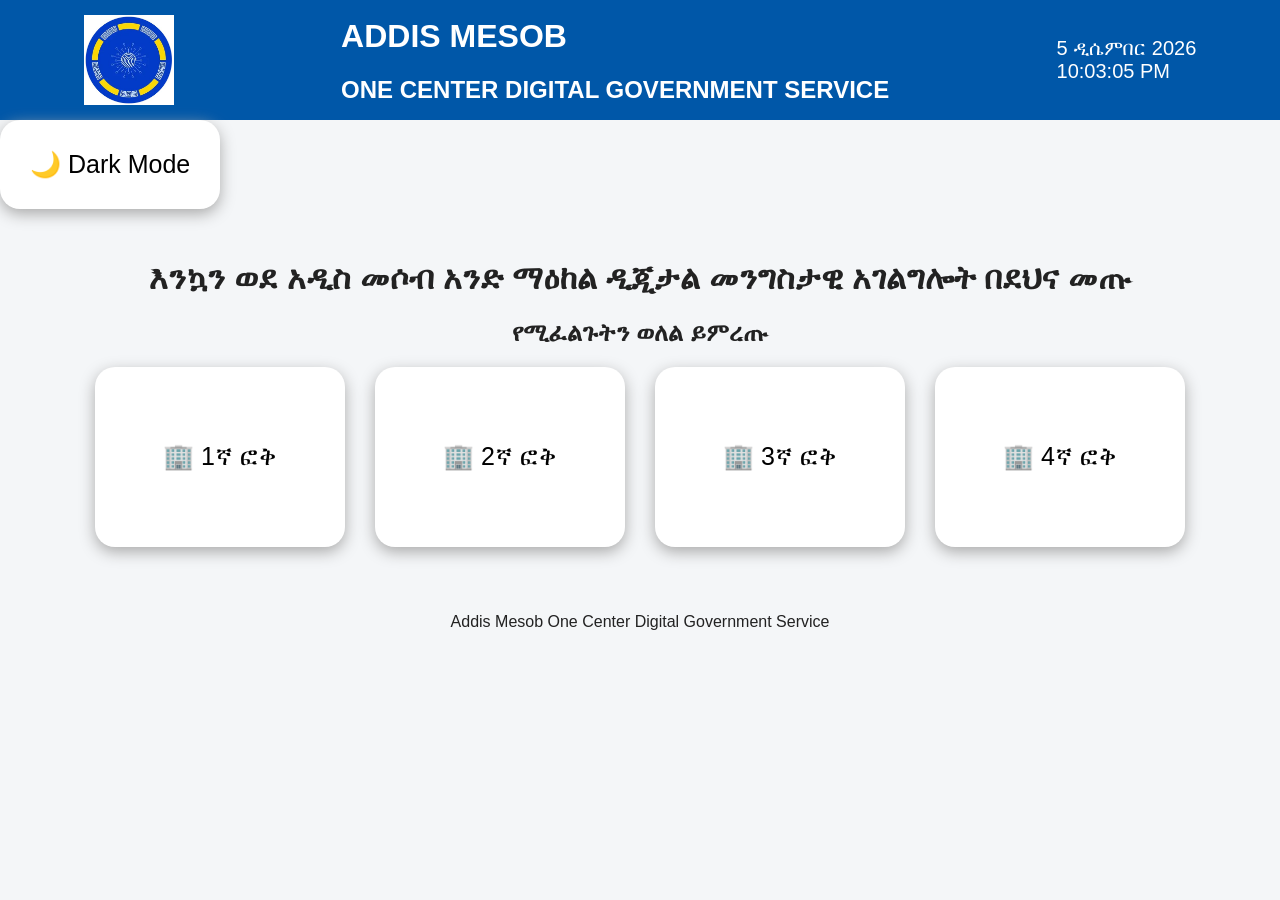
==== index.html @ 669c8709 "First Commit" ====
<!DOCTYPE html>
<html lang="am">
<head>
    <meta charset="UTF-8">
    <meta name="viewport" content="width=device-width, initial-scale=1.0">
    <title>Addis Mesob One Center</title>

    <link rel="stylesheet" href="css/style.css">
</head>

<body>

<div class="header">

    <img src="images/addis-mesob-logo.png" class="logo">

    <div class="title">
        <h1>ADDIS MESOB</h1>
        <h2>ONE CENTER DIGITAL GOVERNMENT SERVICE</h2>
    </div>

    <div class="datetime">
        <div id="date"></div>
        <div id="time"></div>
    </div>

</div>


<div class="mode">
    <button onclick="toggleDarkMode()">🌙 Dark Mode</button>
</div>


<div class="container">

    <h1 class="welcome">
        እንኳን ወደ አዲስ መሶብ አንድ ማዕከል ዲጂታል መንግስታዊ አገልግሎት በደህና መጡ
    </h1>


    <h2>
        የሚፈልጉትን ወለል ይምረጡ
    </h2>


    <div class="floor-buttons">


        <button onclick="openFloor(1)">
            🏢
            <span>1ኛ ፎቅ</span>
        </button>


        <button onclick="openFloor(2)">
            🏢
            <span>2ኛ ፎቅ</span>
        </button>


        <button onclick="openFloor(3)">
            🏢
            <span>3ኛ ፎቅ</span>
        </button>


        <button onclick="openFloor(4)">
            🏢
            <span>4ኛ ፎቅ</span>
        </button>


    </div>


</div>



<footer>

    <p>
        Addis Mesob One Center Digital Government Service
    </p>

</footer>



<script>


function openFloor(floor){

    localStorage.setItem("selectedFloor", floor);

    window.location.href="organization.html";

}



function toggleDarkMode(){

    document.body.classList.toggle("dark");

    localStorage.setItem(
        "darkMode",
        document.body.classList.contains("dark")
    );

}



function updateDateTime(){

    let now = new Date();


    let date = now.toLocaleDateString(
        'am-ET',
        {
            year:"numeric",
            month:"long",
            day:"numeric"
        }
    );


    let time = now.toLocaleTimeString(
        'en-US',
        {
            hour:"2-digit",
            minute:"2-digit",
            second:"2-digit"
        }
    );


    document.getElementById("date").innerHTML=date;

    document.getElementById("time").innerHTML=time;

}



setInterval(updateDateTime,1000);

updateDateTime();



if(localStorage.getItem("darkMode")=="true"){

    document.body.classList.add("dark");

}



</script>



</body>
</html>
---- css/style.css ----
body{

margin:0;
font-family:"Noto Sans Ethiopic",Arial;

background:#f4f6f8;

color:#222;

}


.header{

height:120px;

display:flex;

align-items:center;

justify-content:space-around;

background:#0057a8;

color:white;

}


.logo{

width:90px;
height:90px;
object-fit:contain;

}


.datetime{

font-size:20px;

}



.container{

text-align:center;

padding:30px;

}



.floor-buttons,
.cards{

display:flex;

justify-content:center;

flex-wrap:wrap;

gap:30px;

}



button,
.card{


border:none;

border-radius:20px;

padding:30px;

font-size:25px;

cursor:pointer;

background:white;

box-shadow:0 5px 15px #aaa;


}



.floor-buttons button{

width:250px;
height:180px;


}



.card{

width:280px;

text-align:center;


}



.card img{

width:100px;

height:100px;

object-fit:contain;

}



.back{

margin:30px;

background:#0057a8;

color:white;

}



.page-title{

text-align:center;

}




.dark{

background:#111;

color:white;

}



.dark .card,
.dark button{

background:#222;

color:white;

}


footer{

text-align:center;

padding:20px;

}
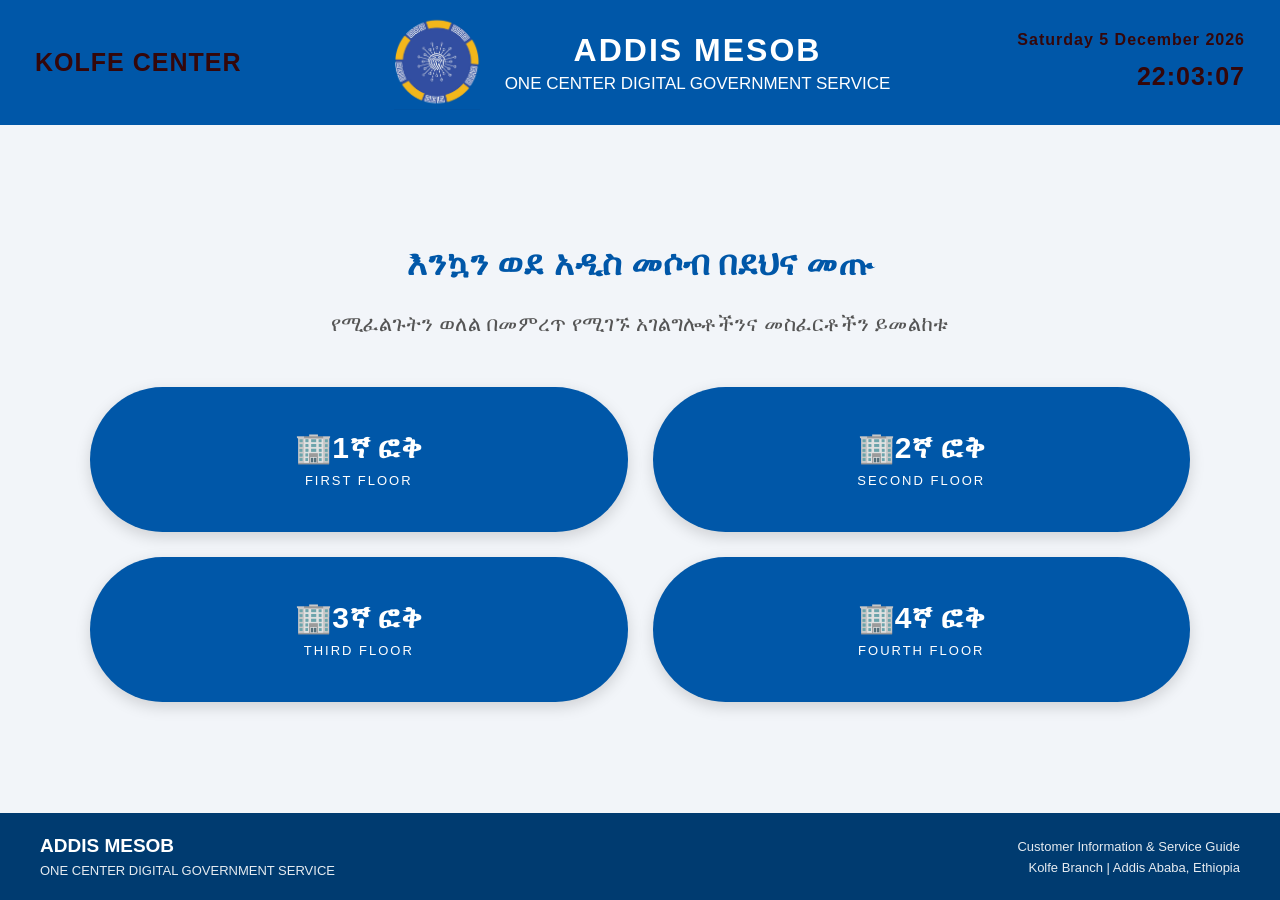
==== commit 03ec3849: "Added all the codes needed" ====
--- a/index.html
+++ b/index.html
@@ -1,169 +1,121 @@
+
 <!DOCTYPE html>
 <html lang="am">
+
 <head>
     <meta charset="UTF-8">
     <meta name="viewport" content="width=device-width, initial-scale=1.0">
-    <title>Addis Mesob One Center</title>
-
+    <title>Addis Mesob - Kolfe Branch</title>
     <link rel="stylesheet" href="css/style.css">
 </head>
 
 <body>
 
-<div class="header">
+ <header class="header">
 
-    <img src="images/addis-mesob-logo.png" class="logo">
-
-    <div class="title">
-        <h1>ADDIS MESOB</h1>
-        <h2>ONE CENTER DIGITAL GOVERNMENT SERVICE</h2>
+    <div class="header-left">
+        <h2>KOLFE CENTER</h2>
     </div>
 
-    <div class="datetime">
-        <div id="date"></div>
-        <div id="time"></div>
+    <div class="header-center">
+        <img src="images/Logo.png"
+             class="logo"
+             alt="Addis Mesob Logo">
+
+        <div class="header-title">
+            <h1>ADDIS MESOB</h1>
+            <h2>ONE CENTER DIGITAL GOVERNMENT SERVICE</h2>
+        </div>
     </div>
 
-</div>
-
-
-<div class="mode">
-    <button onclick="toggleDarkMode()">🌙 Dark Mode</button>
-</div>
-
-
-<div class="container">
-
-    <h1 class="welcome">
-        እንኳን ወደ አዲስ መሶብ አንድ ማዕከል ዲጂታል መንግስታዊ አገልግሎት በደህና መጡ
-    </h1>
-
-
-    <h2>
-        የሚፈልጉትን ወለል ይምረጡ
-    </h2>
-
-
-    <div class="floor-buttons">
-
-
-        <button onclick="openFloor(1)">
-            🏢
-            <span>1ኛ ፎቅ</span>
-        </button>
-
-
-        <button onclick="openFloor(2)">
-            🏢
-            <span>2ኛ ፎቅ</span>
-        </button>
-
-
-        <button onclick="openFloor(3)">
-            🏢
-            <span>3ኛ ፎቅ</span>
-        </button>
-
-
-        <button onclick="openFloor(4)">
-            🏢
-            <span>4ኛ ፎቅ</span>
-        </button>
-
-
+    <div class="header-right">
+        <div id="current-date"></div>
+        <div id="current-time"></div>
     </div>
 
+</header>
 
-</div>
+    <main class="main-content">
 
+        <div class="welcome-section">
+            <h1>እንኳን ወደ አዲስ መሶብ በደህና መጡ</h1>
 
+            <p>የሚፈልጉትን ወለል በመምረጥ የሚገኙ አገልግሎቶችንና
+                መስፈርቶችን ይመልከቱ</p>
+        </div>
 
-<footer>
+        <div class="floor-buttons">
 
-    <p>
-        Addis Mesob One Center Digital Government Service
-    </p>
+            <button onclick="openFloor(1)">
+                <!-- <span class="floor-number">01</span> -->
+                <span class="floor-name">🏢1ኛ ፎቅ</span>
+                <span class="floor-description">FIRST FLOOR</span>
+            </button>
 
-</footer>
+            <button onclick="openFloor(2)">
+                <!-- <span class="floor-number">02</span> -->
+                <span class="floor-name">🏢2ኛ ፎቅ</span>
+                <span class="floor-description">SECOND FLOOR</span>
+            </button>
 
+            <button onclick="openFloor(3)">
+                <!-- <span class="floor-number">03</span> -->
+                <span class="floor-name">🏢3ኛ ፎቅ</span>
+                <span class="floor-description">THIRD FLOOR</span>
+            </button>
 
+            <button onclick="openFloor(4)">
+                <!-- <span class="floor-number">04</span> -->
+                <span class="floor-name">🏢4ኛ ፎቅ</span>
+                <span class="floor-description">FOURTH FLOOR</span>
+            </button>
 
-<script>
+        </div>
 
+    </main>
 
-function openFloor(floor){
+    <footer class="main-footer">
+        <div class="footer-content">
+            <div>
+                <strong>ADDIS MESOB</strong>
+                <span>ONE CENTER DIGITAL GOVERNMENT SERVICE</span>
+            </div>
 
-    localStorage.setItem("selectedFloor", floor);
+            <div class="footer-right">
+                <span>Customer Information & Service Guide</span>
+                <span>Kolfe Branch | Addis Ababa, Ethiopia</span>
+            </div>
+        </div>
+    </footer>
 
-    window.location.href="organization.html";
+    <script>
+        function openFloor(floor) {
+            localStorage.setItem("selectedFloor", floor);
+            window.location.href = "organization.html";
+        }
 
+function updateDateTime() {
+    const now = new Date();
+
+    document.getElementById("current-date").textContent =
+        now.toLocaleDateString("en-GB", {
+            weekday: "long",
+            year: "numeric",
+            month: "long",
+            day: "numeric"
+        });
+
+    document.getElementById("current-time").textContent =
+        now.toLocaleTimeString("en-GB", {
+            hour: "2-digit",
+            minute: "2-digit",
+            second: "2-digit",
+            hour12: false
+        });
 }
 
-
-
-function toggleDarkMode(){
-
-    document.body.classList.toggle("dark");
-
-    localStorage.setItem(
-        "darkMode",
-        document.body.classList.contains("dark")
-    );
-
-}
-
-
-
-function updateDateTime(){
-
-    let now = new Date();
-
-
-    let date = now.toLocaleDateString(
-        'am-ET',
-        {
-            year:"numeric",
-            month:"long",
-            day:"numeric"
-        }
-    );
-
-
-    let time = now.toLocaleTimeString(
-        'en-US',
-        {
-            hour:"2-digit",
-            minute:"2-digit",
-            second:"2-digit"
-        }
-    );
-
-
-    document.getElementById("date").innerHTML=date;
-
-    document.getElementById("time").innerHTML=time;
-
-}
-
-
-
-setInterval(updateDateTime,1000);
-
 updateDateTime();
-
-
-
-if(localStorage.getItem("darkMode")=="true"){
-
-    document.body.classList.add("dark");
-
-}
-
-
-
+setInterval(updateDateTime, 1000);
 </script>
-
-
-
 </body>
-</html>+</html>
--- a/css/style.css
+++ b/css/style.css
@@ -1,175 +1,564 @@
-body{
-
-margin:0;
-font-family:"Noto Sans Ethiopic",Arial;
-
-background:#f4f6f8;
-
-color:#222;
-
-}
-
-
-.header{
-
-height:120px;
-
-display:flex;
-
-align-items:center;
-
-justify-content:space-around;
-
-background:#0057a8;
-
-color:white;
-
-}
-
-
-.logo{
-
-width:90px;
-height:90px;
-object-fit:contain;
-
-}
-
-
-.datetime{
-
-font-size:20px;
-
-}
-
-
-
-.container{
-
-text-align:center;
-
-padding:30px;
-
-}
-
-
-
-.floor-buttons,
-.cards{
-
-display:flex;
-
-justify-content:center;
-
-flex-wrap:wrap;
-
-gap:30px;
-
-}
-
-
-
-button,
-.card{
-
-
-border:none;
-
-border-radius:20px;
-
-padding:30px;
-
-font-size:25px;
-
-cursor:pointer;
-
-background:white;
-
-box-shadow:0 5px 15px #aaa;
-
-
-}
-
-
-
-.floor-buttons button{
-
-width:250px;
-height:180px;
-
-
-}
-
-
-
-.card{
-
-width:280px;
-
-text-align:center;
-
-
-}
-
-
-
-.card img{
-
-width:100px;
-
-height:100px;
-
-object-fit:contain;
-
-}
-
-
-
-.back{
-
-margin:30px;
-
-background:#0057a8;
-
-color:white;
-
-}
-
-
-
-.page-title{
-
-text-align:center;
-
-}
-
-
-
-
-.dark{
-
-background:#111;
-
-color:white;
-
-}
-
-
-
-.dark .card,
-.dark button{
-
-background:#222;
-
-color:white;
-
-}
-
-
-footer{
-
-text-align:center;
-
-padding:20px;
-
+
+* {
+    margin: 0;
+    padding: 0;
+    box-sizing: border-box;
+}
+
+html, body {
+    width: 100%;
+    min-height: 100%;
+    font-family: "Noto Sans Ethiopic", Arial, sans-serif;
+}
+
+body {
+    min-height: 100vh;
+    display: flex;
+    flex-direction: column;
+    background: #f2f5f9;
+    color: #222;
+}
+
+/* HEADER */
+
+.header {
+    min-height: 125px;
+    width: 100%;
+    background: #0057a8;
+    color: white;
+
+    display: flex;
+    align-items: center;
+    justify-content: center;
+    gap: 25px;
+
+    padding: 15px 35px;
+}
+
+.logo {
+    width: 95px;
+    height: 95px;
+    object-fit: contain;
+}
+
+.header-title {
+    text-align: center;
+}
+
+.header-title h1 {
+    font-size: 32px;
+    letter-spacing: 2px;
+}
+
+.header-title h2 {
+    font-size: 17px;
+    font-weight: normal;
+    margin-top: 5px;
+}
+
+.welcome-section {
+    text-align: center;
+    margin-bottom: 40px;
+    width: 100%;
+}
+
+.welcome-section h1 {
+    color: #0057a8;
+    font-size: 34px;
+    font-weight: bold;
+    margin-bottom: 15px;
+    line-height: 1.6;
+}
+
+.welcome-section p {
+    color: #64748b;
+    font-size: 19px;
+    line-height: 1.7;
+}
+
+/* MAIN CONTENT */
+
+.main-content {
+    flex: 1;
+    width: 100%;
+
+    display: flex;
+    flex-direction: column;
+    justify-content: center;
+    align-items: center;
+
+    padding: 35px 25px;
+}
+
+/* WELCOME TEXT */
+
+.welcome-section {
+    text-align: center;
+    margin-bottom: 45px;
+}
+
+.welcome-section h1 {
+    font-size: 34px;
+    color: #0057a8;
+    margin-bottom: 15px;
+}
+
+.welcome-section p {
+    font-size: 21px;
+    color: #555;
+}
+
+/* FLOOR BUTTONS */
+
+.floor-buttons {
+    width: 100%;
+    max-width: 1100px;
+
+    display: grid;
+    grid-template-columns: repeat(2, 1fr);
+    gap: 25px;
+}
+
+.floor-buttons button {
+    min-height: 145px;
+
+    display: flex;
+    flex-direction: column;
+    align-items: center;
+    justify-content: center;
+    gap: 7px;
+
+    background: #0057a8;
+    color: white;
+
+    border: none;
+    border-radius: 80px; /* Oval shape */
+
+    cursor: pointer;
+
+    box-shadow: 0 5px 15px rgba(0, 0, 0, 0.15);
+
+    transition: 0.2s;
+}
+
+.floor-buttons button:hover {
+    background: #003f7d;
+    transform: scale(1.03);
+}
+
+.floor-buttons button:active {
+    transform: scale(0.97);
+}
+
+.floor-number {
+    font-size: 20px;
+    opacity: 0.8;
+}
+
+.floor-name {
+    font-size: 30px;
+    font-weight: bold;
+}
+
+.floor-description {
+    font-size: 13px;
+    letter-spacing: 2px;
+}
+
+/* FOOTER */
+
+.main-footer {
+    width: 100%;
+    background: #003b70;
+    color: white;
+    padding: 22px 40px;
+    margin-top: auto;
+}
+
+.footer-content {
+    max-width: 1400px;
+    margin: auto;
+
+    display: flex;
+    justify-content: space-between;
+    align-items: center;
+    gap: 20px;
+}
+
+.footer-content div {
+    display: flex;
+    flex-direction: column;
+    gap: 6px;
+}
+
+.footer-content strong {
+    font-size: 19px;
+}
+
+.footer-content span {
+    font-size: 13px;
+    opacity: 0.9;
+}
+
+.footer-right {
+    text-align: right;
+}
+
+/* SMALLER SCREENS */
+
+@media (max-width: 650px) {
+
+    .header {
+        flex-direction: column;
+        text-align: center;
+    }
+
+    .floor-buttons {
+        grid-template-columns: 1fr;
+    }
+
+    .welcome-section h1 {
+        font-size: 25px;
+    }
+
+    .welcome-section p {
+        font-size: 17px;
+    }
+
+    .footer-content {
+        flex-direction: column;
+        text-align: center;
+    }
+
+    .footer-right {
+        text-align: center;
+    }
+}
+
+/* ORGANIZATION AND SERVICE PAGES */
+
+
+.cards {
+    width: 100%;
+    max-width: 1250px;
+    display: grid;
+    grid-template-columns: repeat(auto-fit, minmax(280px, 350px));
+    justify-content: center;
+    justify-items: center;
+    gap: 28px;
+    margin: 10px auto 35px;
+    align-items: stretch;
+}
+
+/* .card {
+    width: 100%;
+    max-width: 350px;
+} */
+
+/* Common card design */
+.card {
+    position: relative;
+    background: #ffffff;
+    border: 1px solid #e1e9f2;
+    border-radius: 20px;
+    padding: 28px 22px;
+    min-height: 220px;
+    width: 100%;
+    max-width: 350px;
+
+    display: flex;
+    flex-direction: column;
+    justify-content: center;
+    align-items: center;
+    text-align: center;
+    gap: 16px;
+
+    cursor: pointer;
+    box-shadow: 0 5px 18px rgba(0, 55, 110, 0.08);
+
+    transition: transform 0.25s ease,
+                box-shadow 0.25s ease,
+                border-color 0.25s ease;
+}
+
+/* Organization logos */
+.card img {
+    width: 90px;
+    height: 90px;
+    object-fit: contain;
+    margin-bottom: 5px;
+}
+
+/* Card titles */
+.card h2 {
+    color: #0057a8;
+    font-size: 23px;
+    font-weight: bold;
+    line-height: 1.6;
+    overflow-wrap: anywhere;
+}
+
+/* Card descriptions */
+.card p {
+    color: #64748b;
+    font-size: 16px;
+    line-height: 1.6;
+}
+
+/* Touch / mouse interaction */
+.card:hover {
+    transform: translateY(-5px);
+    border-color: #0057a8;
+    box-shadow: 0 10px 25px rgba(0, 55, 110, 0.15);
+}
+
+.card:active {
+    transform: scale(0.97);
+    background: #edf5ff;
+}
+
+/* =================================
+   SERVICE CARD DESIGN
+================================= */
+
+.card.service {
+    min-height: 180px;
+    padding: 30px 25px;
+    border-top: 5px solid #0057a8;
+    justify-content: center;
+    gap: 15px;
+}
+
+.card.service h2 {
+    font-size: 21px;
+    line-height: 1.8;
+}
+
+.card.service p {
+    color: #0057a8;
+    font-size: 16px;
+    font-weight: 600;
+    background: #edf5ff;
+    padding: 9px 18px;
+    border-radius: 30px;
+}
+
+/* =================================
+   RESPONSIVE DESIGN
+================================= */
+
+@media (max-width: 1000px) {
+    .cards {
+        grid-template-columns: repeat(2, minmax(0, 1fr));
+        gap: 22px;
+    }
+}
+
+@media (max-width: 600px) {
+    .cards {
+        grid-template-columns: 1fr;
+        gap: 18px;
+    }
+
+    .card {
+        min-height: 190px;
+    }
+
+    .card h2 {
+        font-size: 21px;
+    }
+
+    .card.service h2 {
+        font-size: 19px;
+    }
+}
+
+
+.back {
+    display: block;
+    background: #0057a8;
+    color: white;
+    border: none;
+    border-radius: 10px;
+    padding: 16px 30px;
+    font-size: 19px;
+    cursor: pointer;
+    margin: 20px auto;
+}
+
+.requirements-box {
+    width: 90%;
+    max-width: 950px;
+    background: white;
+    border-radius: 16px;
+    padding: 30px;
+    margin: 25px auto;
+    box-shadow: 0 4px 15px rgba(0,0,0,0.1);
+}
+
+.requirements-box h2 {
+    text-align: center;
+    color: #0057a8;
+    margin-bottom: 25px;
+}
+
+.requirements-box h3 {
+    margin-bottom: 15px;
+}
+
+.requirements-box li {
+    font-size: 21px;
+    padding: 10px;
+}
+
+/* @media (max-width: 850px) {
+    .cards {
+        grid-template-columns: repeat(2, 1fr);
+    }
+} */
+
+/* @media (max-width: 550px) {
+    .cards {
+        grid-template-columns: 1fr;
+    }
+} */
+/* Header layout */
+.header {
+    min-height: 125px;
+    display: flex;
+    align-items: center;
+    justify-content: space-between;
+    padding: 15px 35px;
+    background: #0057a8;
+    color: white;
+}
+
+.header-left {
+    flex: 1;
+    text-align: left;
+}
+
+.header-left h2 {
+    font-size: 24px;
+    font-weight: bold;
+}
+
+.header-center {
+    flex: 2;
+    display: flex;
+    align-items: center;
+    justify-content: center;
+    gap: 20px;
+}
+
+.header-right {
+    flex: 1;
+    text-align: right;
+    font-size: 18px;
+    line-height: 1.8;
+}
+
+#current-date {
+    font-size: 16px;
+}
+
+#current-time {
+    font-size: 25px;
+    font-weight: bold;
+}
+
+/* Smaller screens */
+@media (max-width: 750px) {
+    .header {
+        flex-direction: column;
+        gap: 15px;
+    }
+
+    .header-left,
+    .header-right {
+        text-align: center;
+    }
+
+    .header-center {
+        flex-direction: column;
+    }
+}
+.header-left h2 {
+    color: #34070a; /* Gold */
+    font-size: 25px;
+    font-weight: bold;
+    letter-spacing: 1px;
+}
+.header-right {
+    color: #34070a; /* Gold */
+    font-size: 25px;
+    font-weight: bold;
+    letter-spacing: 1px;
+}
+/* Spinning Addis Mesob Logo */
+.logo {
+    animation: logoSpin 8s linear infinite;
+    transform-origin: center;
+}
+
+@keyframes logoSpin {
+    from {
+        transform: rotate(0deg);
+    }
+    to {
+        transform: rotate(360deg);
+    }
+}
+/* Requirements display */
+#requirement-list {
+    margin-top: 20px;
+}
+
+/* Common styling for all requirement lists */
+#requirement-list ul {
+    list-style: none;
+    padding: 0;
+    margin: 0;
+}
+
+/* Individual requirement item */
+#requirement-list li {
+    position: relative;
+    font-size: 20px;
+    line-height: 1.7;
+    padding: 12px 15px 12px 45px;
+    margin-bottom: 10px;
+    background: #f2f6fb;
+    border-radius: 10px;
+}
+
+/* Blue check mark */
+#requirement-list li::before {
+    content: "✓";
+    position: absolute;
+    left: 15px;
+    top: 12px;
+    color: #0057a8;
+    font-weight: bold;
+    font-size: 21px;
+}
+
+/* Category sections */
+.requirement-category {
+    margin: 25px 0;
+    padding: 20px;
+    background: #ffffff;
+    border: 1px solid #dce5ef;
+    border-left: 5px solid #0057a8;
+    border-radius: 12px;
+}
+
+.requirement-category h3 {
+    color: #0057a8;
+    font-size: 24px;
+    margin-bottom: 18px;
+}
+
+.requirement-category ul {
+    padding: 0;
 }
